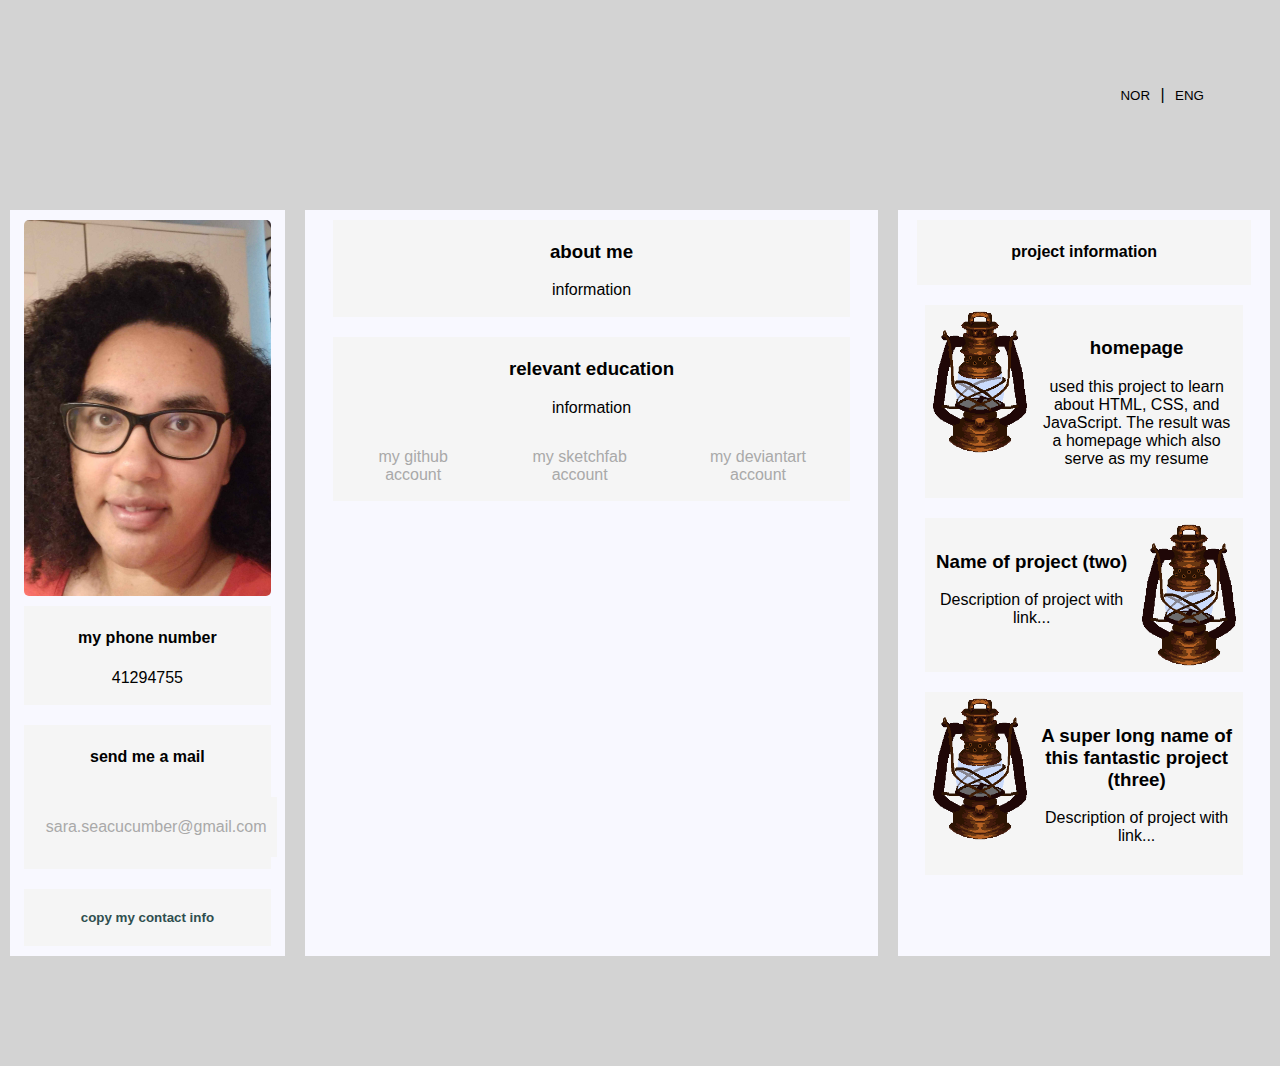
==== index.html @ 12ecface "test" ====
<!DOCTYPE html>
<html lang="en" xmlns="http://www.w3.org/1999/xhtml">
<head> 
    <meta charset="UTF-8">
    <meta name="viewport" content="width=device-width, initial-scale=1" />
    <title id="page-title">Sara Yohannes' resume</title>
    <!--TODO:link icon for the tab-->
    <link rel="stylesheet" type="text/css" href="frontstylesheet.css"/>
</head>
<body>
    <!--header: banner picture-->
    <div class="htop">
       <!--<p>HEADER</p> <!--temp fill-->
        <div id="lang_buttons">
            <button id="lang-no" onclick="lang_no()">NOR</button>
            <p style="display: inline-block"> | </p>
            <button id="lang-en" onclick="lang_en()">ENG</button>
        </div>
        <!--TODO: add banner-->
    </div>

    <!--e-mail modal-->
    <div class="email_modal">
        <div>
            <h4 id="emodal-info">my contact information. Please click to copy</h4>
            <button class="close_button">&times;</button>
        </div>
        <button class="copyText_button" id="c1" onclick="copyTextFunction(this.id)">phone number</button>
        <button class="copyText_button" id="c2" onclick="copyTextFunction(this.id)">e-mail</button>
        <button class="copyText_button" id="c3" onclick="copyTextFunction(this.id)">home address</button>
        <button class="copyText_button" id="c4" onclick="copyTextFunction(this.id)">all contact information</button>
    </div>
        
    <div class="column">
        <!--columns - contact info-->
        <div class="column contact_info">
            <div class="content_space">
                <!--picture-->
                <img src="self-portrait_2.jpg" class="self_portrait" />
                <!--information-->
                <div class="text_boxes">
                    <h4 id="info-col-nr">my phone number</h4>
                    <p>41294755</p>
                </div>
                <!--information-->
                <div class="text_boxes">
                    <h4 id="info-col-sendMe">send me a mail</h4>
                    <a href="mailto:sara.seacucumber@gmail.com"><p>sara.seacucumber@gmail.com</p></a>
                </div>
                <!--information-->
                <div class="text_boxes">
                    <button class="open_button"><h4 id="info-col-openModal">copy my contact info</h4></button>
                </div>
                </div>
            </div>
        <!--column 2 - about me-->
        <div class="column aboutme_info">
            <div class="content_space">
                <div class="text_boxes">
                    <h3 id="info-col-aboutMe">about me</h3>
                    <p id="info-col-am-text">information</p>
                </div>
                <div class="text_boxes">
                    <h3 id="info-col-relEduc">relevant education</h3>
                    <p id="info-col-re-text">information</p>
                    <div class="column">                        
                            <a class="portf_button" href="https://github.com/SaraYohannes" target="_blank" id="portf_b_git">my github account</a>                        
                            <a class="portf_button" href="https://www.nrk.no" target="_blank" id="portf_b_sketch">my sketchfab account</a>                        
                            <a class="portf_button" href="https://www.nrk.no" target="_blank" id="portf_b_devi">my deviantart account</a>                        
                    </div>
                </div>
            </div>
        </div>
        <!--column 3 - github projects-->
        <div class="column project_info">
            <div class="content_space">
                <div class="text_boxes">
                    <h4 id="info-col-projectInfo">project information</h4>
                </div>
                <a id="projectf_button">
                    <div class="text_boxes">
                        <div class="column">
                            <img src="Item_light_parafinlampe_UNUSED_v0.png" class="project_illustration" />
                            <div class="text_boxes">
                                <h3 id="Project-githubPages">homepage</h3>
                                <p id="Project-githubPages-description">used this project to learn about HTML, CSS, and JavaScript. The result was a homepage which also serve as my resume</p>
                            </div>
                        </div>
                    </div>
                </a>
                <a id="projectf_button">
                    <div class="text_boxes">
                        <div class="column">
                            <div class="text_boxes">
                                <h3>Name of project (two)</h3>
                                <p>Description of project with link...</p>
                            </div>
                            <img src="Item_light_parafinlampe_UNUSED_v0.png" class="project_illustration" />
                        </div>
                    </div>
                </a>
                <a id="projectf_button">
                    <div class="text_boxes">
                        <div class="column">
                            <img src="Item_light_parafinlampe_UNUSED_v0.png" class="project_illustration" />
                            <div class="text_boxes">
                                <h3>A super long name of this fantastic project (three)</h3>
                                <p>Description of project with link...</p>
                            </div>
                        </div>
                    </div>
                </a>
            </div>
        </div>
    </div>
    <!--footer - red-->
    <div class="footer">
    </div>
    <script src="emailModal.js"></script> 
</body>
</html>
---- frontstylesheet.css ----
﻿* {
    box-sizing: border-box;
}

/*
    entire body
*/
body {
    background-color: white;
    margin: 0px;
    border: none;
    font-family: Arial, Helvetica, sans-serif;
    font-size: 1em;
}

/*
    main sections of the screen
*/

/*top, the banner, the top part of the screen*/
.htop {
    display: flex;
    flex-direction: row;
    justify-content: flex-end;
    align-content: flex-end;
    background-color: lightgray;
    height: 200px;
    padding: 70px;
}
/*describes the properties the picture should have*/
.banner { 
    position: center;
    border-radius: 4px;
    justify-self: center;
    max-width: 1740px;
    height: 200px;
    padding: 0px;
}
/*the middle section of the screen, where all the information is*/
.column {
    display: flex;
    flex-direction: row;
    justify-content: center;
}
.column.contact_info {
    background-color: lightgrey;
    flex-grow: 0;
    flex-shrink: 1;
    flex-basis: 17%;
}
.content_space {
    background-color: ghostwhite;
    display: flex;
    flex-direction: column;
    height: auto;
    width: 100%;
    margin: 10px;
    align-items: center;
}
.column.project_info {
    background-color: lightgray;
    flex-grow: 0;
    flex-shrink: 1;
    flex-basis: 33%;
}
.column.aboutme_info {
    background-color: lightgrey;
    flex-grow: 0;
    flex-shrink: 1;
    flex-basis: 50%;
}

/*
    bottom part of the screen
*/
.footer {
    display: flex;
    justify-content: center;
    background-color: lightgray;
    height: 100px;
}

/*
    illustration elements
*/
.self_portrait { 
    border-radius: 5px;
    object-fit: contain;
    max-width: 90%;
    margin-top: 10px;
    height: auto;
}
.project_illustration {
    border-radius: 4px;
    object-fit: contain;
    width: 150px;
    height: 150px;
}

/*
    useful elements
*/

/*adds a textbox where needed*/
.text_boxes {
    background-color: whitesmoke;
    margin: 10px 5px;
    border: none;
    padding: 2px;
    width: 90%;
    text-align: center;
}
/*link types*/
a:link, a:visited {
    display: inline-block;
    background-color: whitesmoke;
    color: darkgray;
    margin: 10px;
    border: none;
    padding: 5px 10px;
    text-align: center;
    text-decoration: none;
}
a:hover {
    background-color: lightgray;
    color: black;
    cursor: pointer;
}

/*e-mail modal*/
.email_modal {
    display: none;
    position: fixed;
    left: 100px;
    bottom: 150px;
    border: 2px solid lightgrey;
    background-color: whitesmoke;
    padding: 15px;
    z-index: 1;
    width: 30%;
    height: auto;
}

/*
    buttons
*/
/*exit modal button*/
.close_button {
    right: 15px;
    position: absolute;
    background-color: orangered;
    padding: 0px 5px;
    border: none;
    font-size: 28px;
}
/*open modal button*/
.open_button {
    display: inline-block;
    background-color: whitesmoke;
    border: none;
    text-align: center;
    color: darkslategray;
    cursor: pointer;
}
.open_button:hover {
    background-color: lightgray;
    color: black;
    cursor: pointer;
}
/*copy text button*/
.copyText_button {
    display: block;
    float: left; /*?*/
    background-color: whitesmoke;
    margin: 10px;
    border: none;
    padding: 5px 10px;
    text-align: center;
    width: 50%;
    color: darkslategray;
}
.copyText_button:hover {
    background-color: lightgray;
    color: black;
    cursor: pointer;
}
/*style portfolio buttons*/
.portf_button {
    float: left;
    text-align: center;
}
/*style project links/buttons*/
#projectf_button {
    display: flex;
    flex-direction: column;
    align-items: center;
    border: none;
    width: 95%;
    height: auto;
}
#projectf_button:hover {
    background-color: lightgray;
    color: black;
    cursor: pointer;
}
.lang_buttons { /*div with language buttons*/
    display: flex;
    align-content: flex-end; /*vertical*/
    justify-items: right; /*horizontal*/
    font-family: Arial, Helvetica, sans-serif;
    border: none;
    background-color: transparent;
}
#lang-no {
    font-family: Arial, Helvetica, sans-serif;
    border: none;
    background-color: transparent;
}
#lang-en {
    font-family: Arial, Helvetica, sans-serif;
    border: none;
    background-color: transparent;
}
/*
    Text styling
*/
#specialStyleHead4 {
    display: inline-block;
    vertical-align: top;
}

/*
    Media Queries for phone screens
*/
@media (max-width: 900px) {
    .column {
        flex-direction: column;
    }
    .footer {
        height: auto;
    }
    .footer .column {
        flex-direction: row;
    }
    .column .project_info .content_space .text_boxes .column {
        align-items: center;
    }
    .column .project_info .content_space .text_boxes .column .project_illustration {
        order: -1;
        object-fit: contain;
        align-self: center;
    }
    .column .contact_info .content_space .text_boxes .column .text_boxes {
        order: 2;
    }
    .email_modal {
        left: 15px;
        bottom: 50px;
        width: 95%;
        height: auto;
    }
    #portf_button {
        float: none;
    }
}
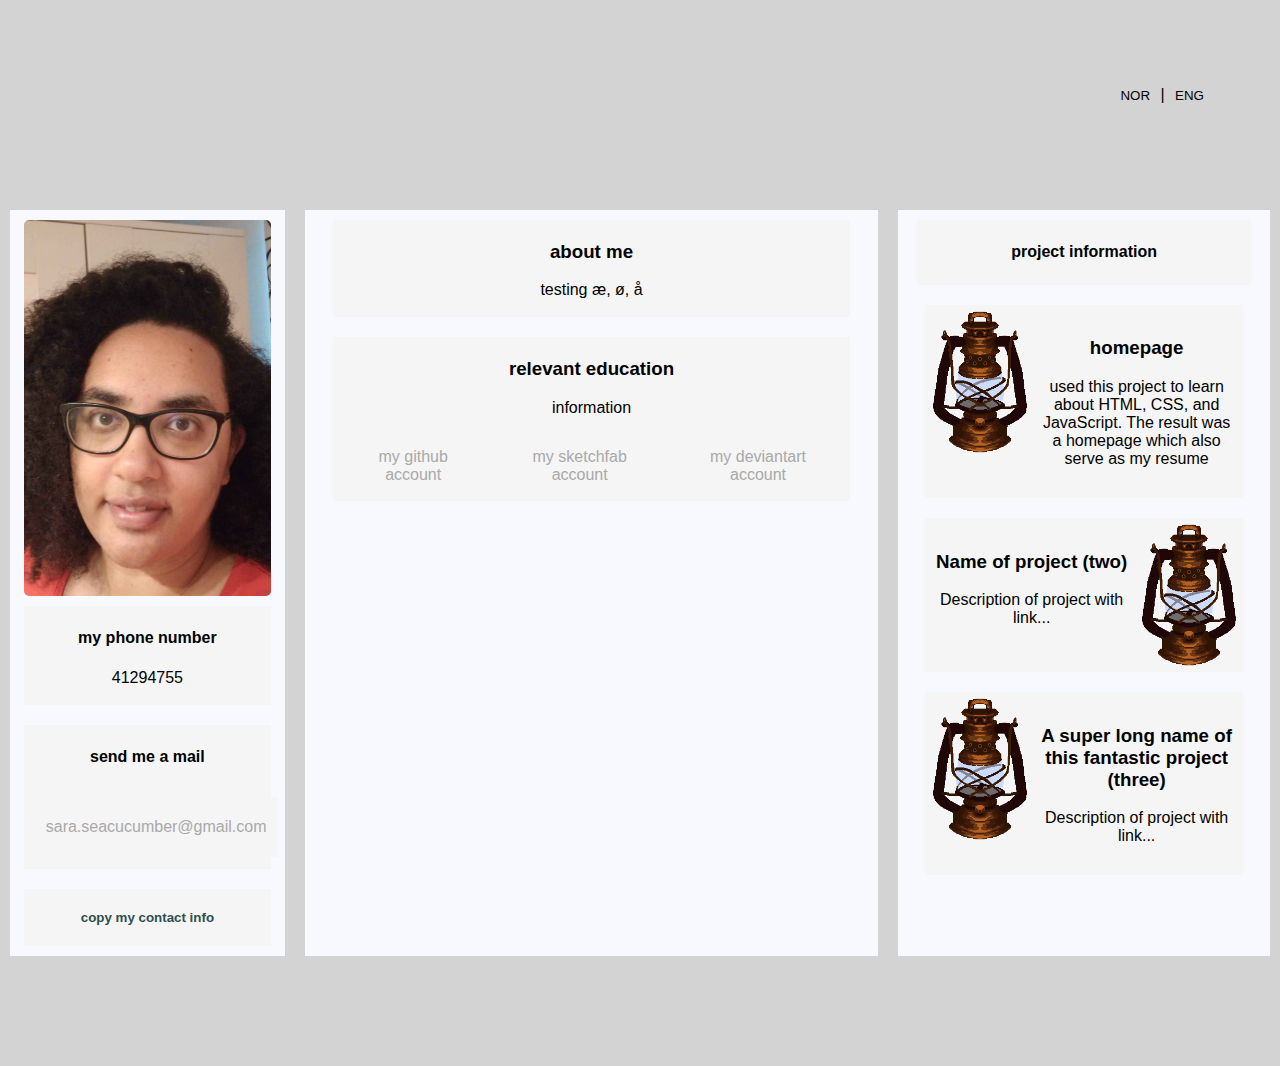
==== commit 123eecae: "testing charset added charset definition to .js src tag" ====
--- a/index.html
+++ b/index.html
@@ -58,7 +58,7 @@
             <div class="content_space">
                 <div class="text_boxes">
                     <h3 id="info-col-aboutMe">about me</h3>
-                    <p id="info-col-am-text">information</p>
+                    <p id="info-col-am-text">testing æ, ø, å</p>
                 </div>
                 <div class="text_boxes">
                     <h3 id="info-col-relEduc">relevant education</h3>
@@ -116,6 +116,6 @@
     <!--footer - red-->
     <div class="footer">
     </div>
-    <script src="emailModal.js"></script> 
+    <script src="emailModal.js" charset="UTF-8"></script> 
 </body>
 </html>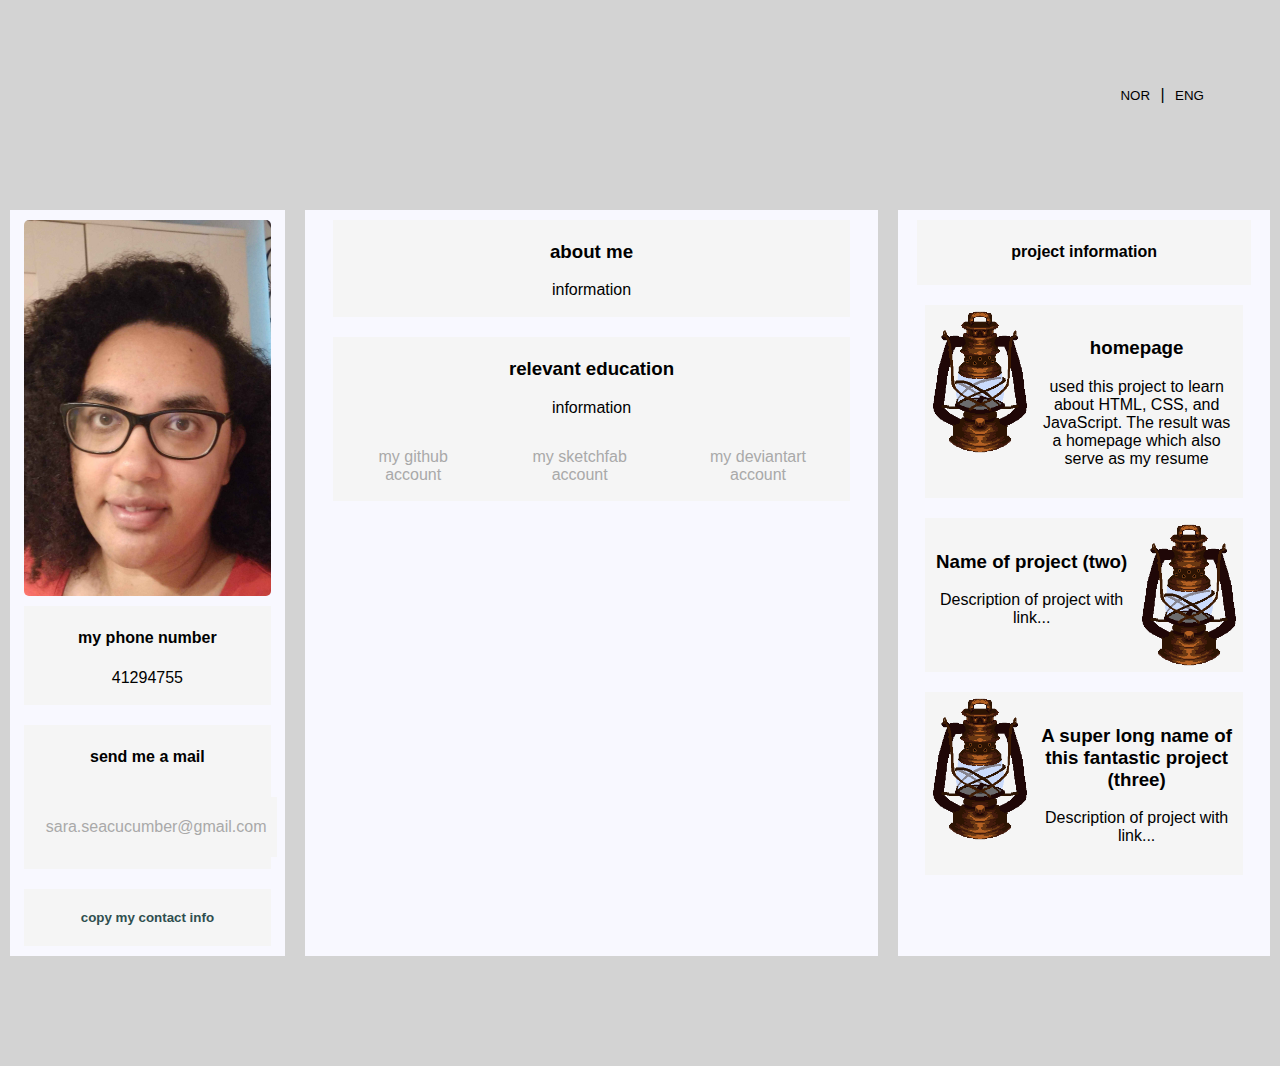
==== commit 6f6f9e7f: "saved .js as UTF-8 w/o BOM" ====
--- a/index.html
+++ b/index.html
@@ -58,7 +58,7 @@
             <div class="content_space">
                 <div class="text_boxes">
                     <h3 id="info-col-aboutMe">about me</h3>
-                    <p id="info-col-am-text">testing æ, ø, å</p>
+                    <p id="info-col-am-text">information</p>
                 </div>
                 <div class="text_boxes">
                     <h3 id="info-col-relEduc">relevant education</h3>
